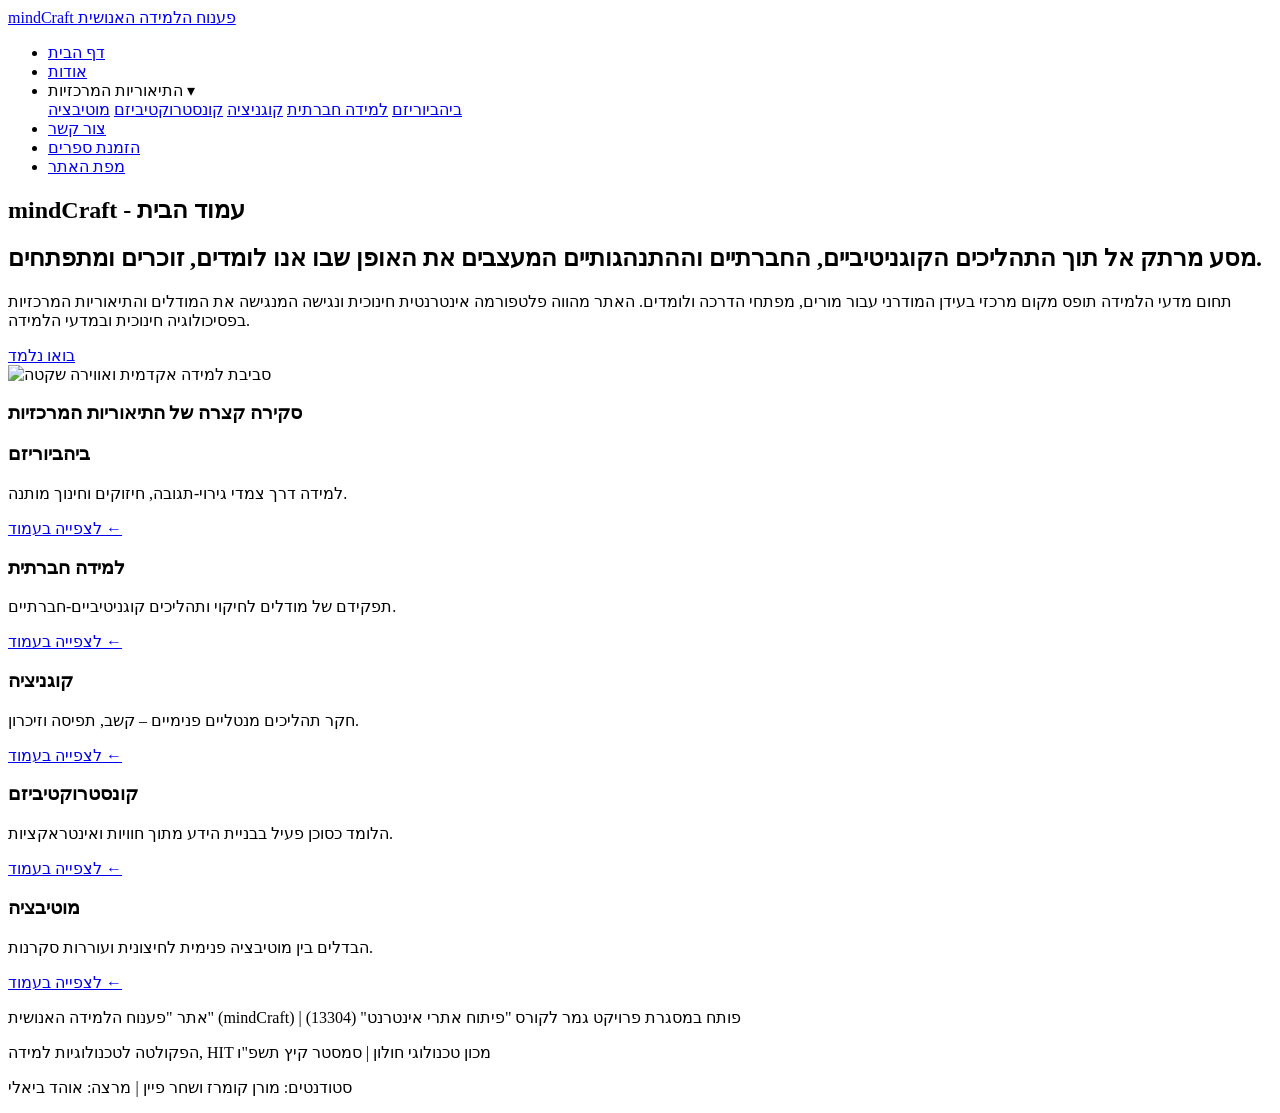
==== index.html @ 0c08af96 "Add files via upload" ====
﻿<!doctype html>
<html lang="">
<head>
    <meta charset="utf-8" />
    <title> mindCraft  - דף הבית</title>
    <link rel="icon" type="image/jpeg" href="../pictures/logo.jpeg">
    <meta name="description" content="אתר המנגיש תיאוריות פסיכולוגיות בדגש על תהליכי למידה" />
    <meta name="keywords" content="פסיכולוגיה, למידה, הפסיכולוגיה של הלמידה" />
    <meta name="author" content="מורן קומרז ושחר פיין" />
    <meta name="viewport" content="width=device-width, initial-scale=1.0, user-scalable=yes">
    <!-- CSS -->
    <!--<link href="styles/reset.css" rel="stylesheet" />-->
    <link href="../styles/myStyle.css" rel="stylesheet" />

    <!-- Scripts -->
    <script src="../jScripts/JavaScript.js" type="text/javascript">  </script>
</head>

<body>
<header>
    <div class="nav-container">
        <a href="index.html" class="logo">mindCraft <span>פענוח הלמידה האנושית</span></a>
        <nav>
            <ul>
                <li><a href="index.html">דף הבית</a></li>
                <li><a href="about.html">אודות</a></li>
                <li class="dropdown">
                    התיאוריות המרכזיות ▾
                    <div class="dropdown-content">
                        <a href="behaviorism.html">ביהביוריזם</a>
                        <a href="social_learning.html">למידה חברתית</a>
                        <a href="cognition.html">קוגניציה</a>
                        <a href="constructivism.html">קונסטרוקטיביזם</a>
                        <a href="motivation.html">מוטיבציה</a>
                    </div>
                </li>
                <li><a href="contactUs.html">צור קשר</a></li>
                <li><a href="reservation.html">הזמנת ספרים</a></li>
                <li><a href="siteMap.html">מפת האתר</a></li>
            </ul>
        </nav>
    </div>
</header>

    <section>
    
        <div class="hero">
            <div class="hero-content">
                <h1 id="title">mindCraft - עמוד הבית</h1>
                <h2>מסע מרתק אל תוך התהליכים הקוגניטיביים, החברתיים וההתנהגותיים המעצבים את האופן שבו אנו לומדים, זוכרים ומתפתחים.</h2>
                <p>תחום מדעי הלמידה תופס מקום מרכזי בעידן המודרני עבור מורים, מפתחי הדרכה ולומדים. האתר מהווה פלטפורמה אינטרנטית חינוכית ונגישה המנגישה את המודלים והתיאוריות המרכזיות בפסיכולוגיה חינוכית ובמדעי הלמידה.</p>
                <a href="behaviorism.html" class="btn">בואו נלמד</a>
            </div>
            <div class="hero-image">
                <img src="../pictures/index.jpeg"  alt="סביבת למידה אקדמית ואווירה שקטה" title="סביבת למידה אקדמית ואווירה שקטה">
            </div>
        </div>

        <div>
            <h3>סקירה קצרה של התיאוריות המרכזיות</h3>
            <div class="cards-grid">
                <div class="card">
                    <div>
                        <h3>ביהביוריזם</h3>
                        <p>למידה דרך צמדי גירוי-תגובה, חיזוקים וחינוך מותנה.</p>
                    </div>
                    <a href="behaviorism.html">לצפייה בעמוד ←</a>
                </div>
                <div class="card">
                    <div>
                        <h3>למידה חברתית</h3>
                        <p>תפקידם של מודלים לחיקוי ותהליכים קוגניטיביים-חברתיים.</p>
                    </div>
                    <a href="social_learning.html">לצפייה בעמוד ←</a>
                </div>
                <div class="card">
                    <div>
                        <h3>קוגניציה</h3>
                        <p>חקר תהליכים מנטליים פנימיים – קשב, תפיסה וזיכרון.</p>
                    </div>
                    <a href="cognition.html">לצפייה בעמוד ←</a>
                </div>
                <div class="card">
                    <div>
                        <h3>קונסטרוקטיביזם</h3>
                        <p>הלומד כסוכן פעיל בבניית הידע מתוך חוויות ואינטראקציות.</p>
                    </div>
                    <a href="constructivism.html">לצפייה בעמוד ←</a>
                </div>
                <div class="card">
                    <div>
                        <h3>מוטיבציה</h3>
                        <p>הבדלים בין מוטיבציה פנימית לחיצונית ועוררות סקרנות.</p>
                    </div>
                    <a href="motivation.html">לצפייה בעמוד ←</a>
                </div>
            </div>
        </div>
    </section>

<footer>
    <p>אתר "פענוח הלמידה האנושית" (mindCraft) | פותח במסגרת פרויקט גמר לקורס "פיתוח אתרי אינטרנט" (13304)</p>
    <p>הפקולטה לטכנולוגיות למידה, HIT מכון טכנולוגי חולון | סמסטר קיץ תשפ"ו</p>
    <p>סטודנטים: מורן קומרז ושחר פיין | מרצה: אוהד ביאלי</p>
</footer>
</body>
</html>
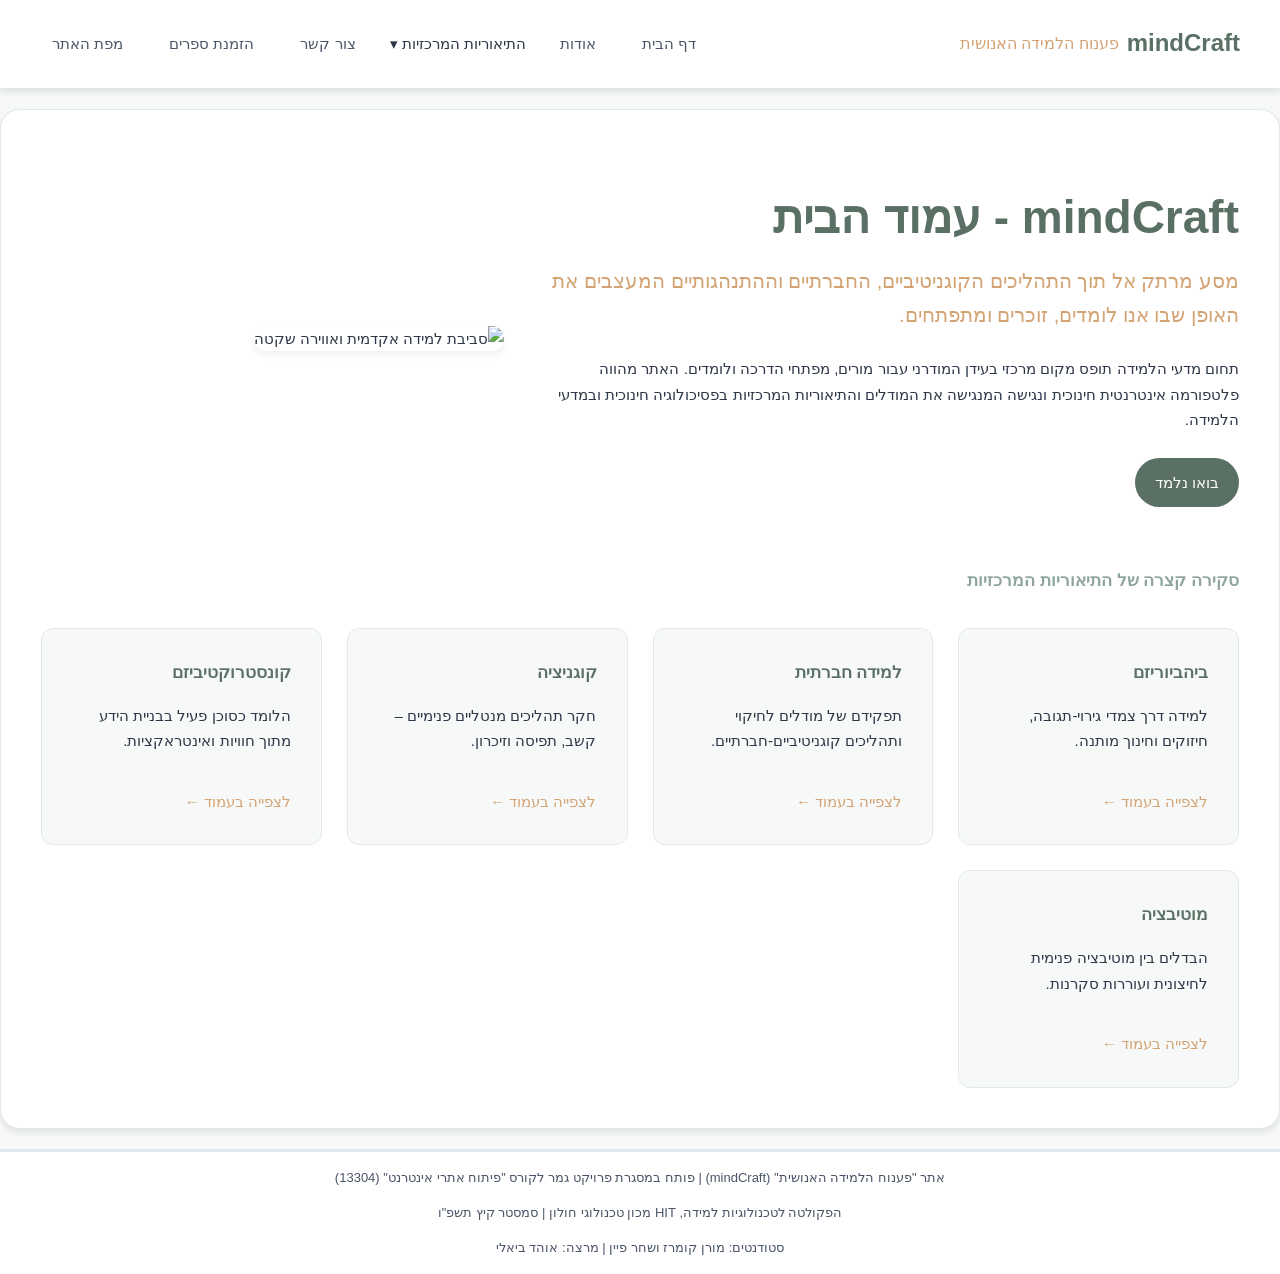
==== commit e4e5d1ed: "Update index.html" ====
--- a/index.html
+++ b/index.html
@@ -3,17 +3,17 @@
 <head>
     <meta charset="utf-8" />
     <title> mindCraft  - דף הבית</title>
-    <link rel="icon" type="image/jpeg" href="../pictures/logo.jpeg">
+    <link rel="icon" type="image/jpeg" href="logo.jpeg">
     <meta name="description" content="אתר המנגיש תיאוריות פסיכולוגיות בדגש על תהליכי למידה" />
     <meta name="keywords" content="פסיכולוגיה, למידה, הפסיכולוגיה של הלמידה" />
     <meta name="author" content="מורן קומרז ושחר פיין" />
     <meta name="viewport" content="width=device-width, initial-scale=1.0, user-scalable=yes">
     <!-- CSS -->
     <!--<link href="styles/reset.css" rel="stylesheet" />-->
-    <link href="../styles/myStyle.css" rel="stylesheet" />
+    <link href="myStyle.css" rel="stylesheet" />
 
     <!-- Scripts -->
-    <script src="../jScripts/JavaScript.js" type="text/javascript">  </script>
+    <script src="JavaScript.js" type="text/javascript">  </script>
 </head>
 
 <body>
--- a/myStyle.css
+++ b/myStyle.css
@@ -0,0 +1,322 @@
+﻿/* תגיות סמנטיות */
+body 
+{
+    font-family: 'Heebo', sans-serif;
+    background-color: #f7f9f8;
+    color: #2d3748;
+    font-size: 15px;
+    line-height: 1.7;
+    direction: rtl;
+    padding: 0;
+    margin: 0;
+}
+
+header {
+    background-color: #ffffff;
+    border-bottom: 1px solid #e2e8f0;
+    position: sticky;
+    z-index: 1000;
+    top: 0;
+    box-shadow: 0 4px 6px 1px rgba(0, 0, 0, 0.05), 0 2px 4px 1px rgba(0, 0, 0, 0.03);
+}
+
+section {
+    background-color: #ffffff;
+    border-radius: 20px;
+    padding: 40px;
+    margin: 20px auto;
+    max-width: 1200px;
+    box-shadow: 0 4px 6px 1px rgba(0, 0, 0, 0.05), 0 2px 4px 1px rgba(0, 0, 0, 0.03);
+    border: 1px solid #e2e8f0;
+}
+
+footer {
+    background-color: #ffffff;
+    border-top: 3px solid #e2e8f0;
+    text-align: center;
+    padding: 2px;
+    margin: 20px auto 0 auto;
+    color: #4a5568;
+    font-size: 13px;
+}
+
+/* כותרות */
+h1 {
+    font-size: 30px;
+    color: #5b7065;
+    margin-bottom: 16px;
+    font-weight: 700;
+    line-height: 1.3;
+}
+
+h2 {
+    font-size: 20px;
+    color: #d4a373;
+    margin-bottom: 24px;
+    font-weight: 500;
+}
+
+h3 {
+    font-size: 17px;
+    color: #8da499;
+    margin-top: 24px;
+    margin-bottom: 12px;
+}
+
+
+/* תפריטים - פירורילחם ותפריט ניווט */
+.breadcrumbs {
+    font-size: 15px;
+    color: #4a5568;
+    margin-bottom: 15px;
+    display: flex;
+    gap: 3px;
+    align-items: center;
+}
+
+.breadcrumbs {
+    font-size: 12px;
+    color: #4a5568;
+    margin-bottom: 20px;
+    display: flex;
+    gap: 8px;
+    align-items: center;
+}
+
+.breadcrumbs a {
+    color: #5b7065;
+    text-decoration: none;
+}
+
+.breadcrumbs a:hover {
+    text-decoration: underline;
+}
+
+.nav-container {
+    max-width: 1200px;
+    margin: 0 auto;
+    padding: 16px 32px;
+    display: flex;
+    justify-content: space-between;
+    align-items: center;
+    flex-wrap: wrap;
+}
+
+nav a {
+    text-decoration: none;
+    color: #4a5568;
+    font-weight: 500;
+    font-size: 15px;
+    padding: 8px 12px;
+    border-radius: 8px;
+}
+
+nav a:hover, nav a:focus {
+    color:  #5b7065;
+    background-color: #d8e2dc;
+}
+
+nav ul {
+    list-style: none;
+    display: flex;
+    gap: 22px;
+    align-items: center;
+    flex-wrap: wrap;
+}
+
+.dropdown {
+    position: relative;
+}
+
+.dropdown-content {
+    display: none;
+    position: absolute;
+    right: 0;
+    background-color: #ffffff;
+    min-width: 220px;
+    box-shadow: 0 4px 6px 1px rgba(0, 0, 0, 0.05), 0 2px 4px 1px rgba(0, 0, 0, 0.03);
+    border-radius: 12px;
+    border: 1px solid #e2e8f0;
+    padding: 8px 0;
+    z-index: 10;
+}
+
+.dropdown:hover .dropdown-content {
+    display: block;
+}
+
+.dropdown-content a {
+    display: block;
+    padding: 8px 16px;
+    color: #2d3748;
+}
+
+.dropdown-content a:hover {
+    background-color:#e9edc9;
+    color: #5b7065;
+}
+
+/* לוגו */
+.logo {
+    font-weight: 800;
+    font-size: 24px;
+    color: #5b7065;
+    text-decoration: none;
+    display: flex;
+    align-items: center;
+    gap: 8px;
+}
+
+.logo span {
+    color: #d4a373;
+    font-weight: 400;
+    font-size: 16px;
+}
+
+
+/* תוכן */
+.content-grid {
+    display: grid;
+    grid-template-columns: 2fr 1fr;
+    gap: 32px;
+    align-items: start;
+}
+
+.content {
+    display: grid;
+    grid-template-columns: 2fr 1fr;
+    gap: 2px;
+    align-items: start;
+}
+
+
+/* כפתורים כעיצוב כרטיסיות בדף הבית */
+.btn {
+    display: inline-block;
+    background-color:  #5b7065;
+    color: white;
+    padding: 12px 20px;
+    border-radius: 50px;
+    text-decoration: none;
+    font-weight: 500;
+    margin-top: 10px;
+    margin-bottom: 20px;
+    border: none;
+    cursor: pointer;
+}
+
+.btn:hover {
+    background-color: #8da499;
+}
+
+.cards-grid {
+    display: grid;
+    grid-template-columns: repeat(auto-fit, minmax(280px, 1fr));
+    gap: 25px;
+    margin-top: 32px;
+}
+
+.card {
+    background-color: #f7f9f8;
+    border: 1px solid #e2e8f0;
+    border-radius:12px;
+    padding:30px;
+    display: flex;
+    flex-direction: column;
+    justify-content: space-between;
+}
+
+.card h3 {
+    color: #5b7065;
+    margin-top: 0;
+}
+
+.card a {
+    color: #d4a373;
+    text-decoration: none;
+    font-weight: 500;
+    margin-top: 20px;
+    display: inline-block;
+}
+
+.card a:hover {
+    text-decoration: underline;
+}
+
+/* עיצוב של דף הבית */
+
+.hero {
+    display: grid;
+    gap: 40px; 
+    align-items: center;
+    grid-template-columns: 1.5fr 1fr;
+    margin-bottom: 40px; 
+}
+
+.hero-image img {
+    border-radius: 12px; 
+    box-shadow: 0 4px 6px 1px rgba(0, 0, 0, 0.05);
+}
+
+/* עיצוב של התמונות */
+img {
+    max-width: 100%;
+    height: auto;
+    border-radius: 8px;
+    
+}
+
+#title {
+    font-size: 46px;
+}
+
+.form-input {
+    width: 100%;
+    box-sizing: border-box;
+    padding: 8px;
+    border: 1px solid #e2e8f0;
+    border-radius: 8px;
+    outline: none;
+    transition: border-color 0.3s ease;
+    font-family: inherit; 
+}
+
+input[type="email"]:valid:not(:placeholder-shown) {
+    border: 2px solid #5b7065;
+}
+
+input[type="email"]:invalid:not(:placeholder-shown) {
+    border: 2px solid #e53e3e;
+}
+
+#submitBtn:disabled {
+    background-color: #cbd5e0;
+    cursor: not-allowed;
+    opacity: 0.7;
+}
+
+#submitBtn:not(:disabled) {
+    cursor: pointer;
+}
+
+.role-img {
+    max-width: 200px;
+    margin: 5px;
+    border-radius: 8px;
+}
+
+.topic-img {
+    opacity: 0.3;
+    max-width: 120px;
+    margin: 5px;
+    border-radius: 8px;
+    transition: opacity 0.3s ease;
+}
+
+.hidden {
+    display: none;
+}
+
+.highlight {
+    opacity: 1;
+}
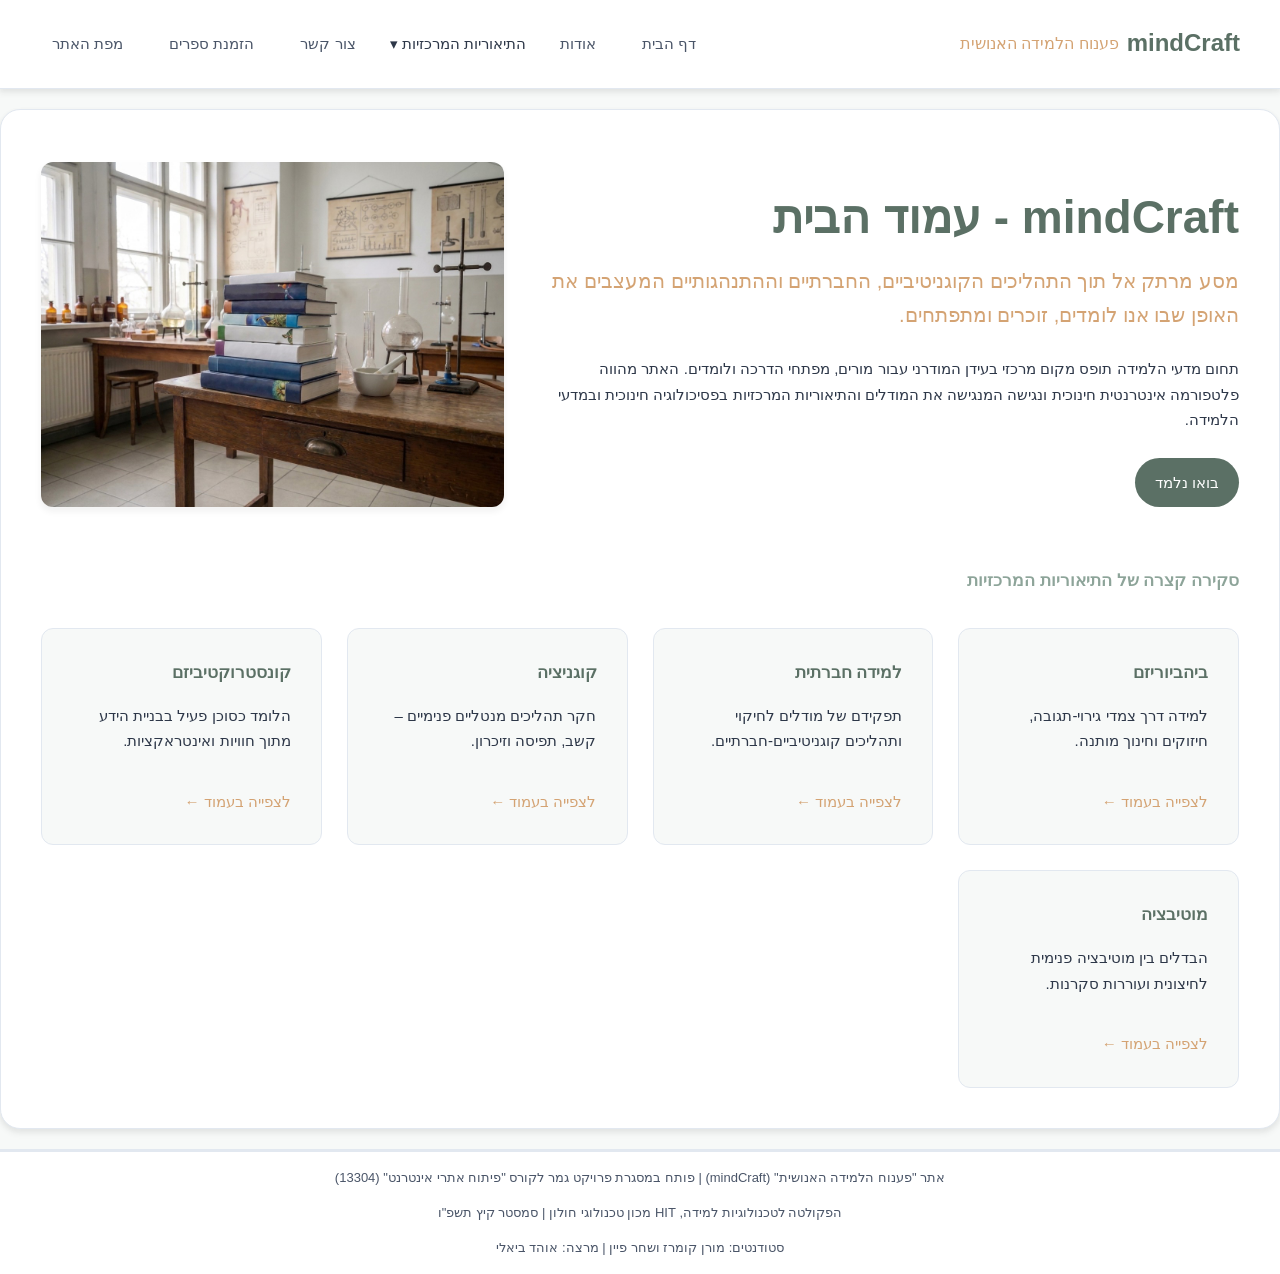
==== commit e5f27674: "Update index.html" ====
--- a/index.html
+++ b/index.html
@@ -52,7 +52,7 @@
                 <a href="behaviorism.html" class="btn">בואו נלמד</a>
             </div>
             <div class="hero-image">
-                <img src="../pictures/index.jpeg"  alt="סביבת למידה אקדמית ואווירה שקטה" title="סביבת למידה אקדמית ואווירה שקטה">
+                <img src="index.jpeg"  alt="סביבת למידה אקדמית ואווירה שקטה" title="סביבת למידה אקדמית ואווירה שקטה">
             </div>
         </div>
 
